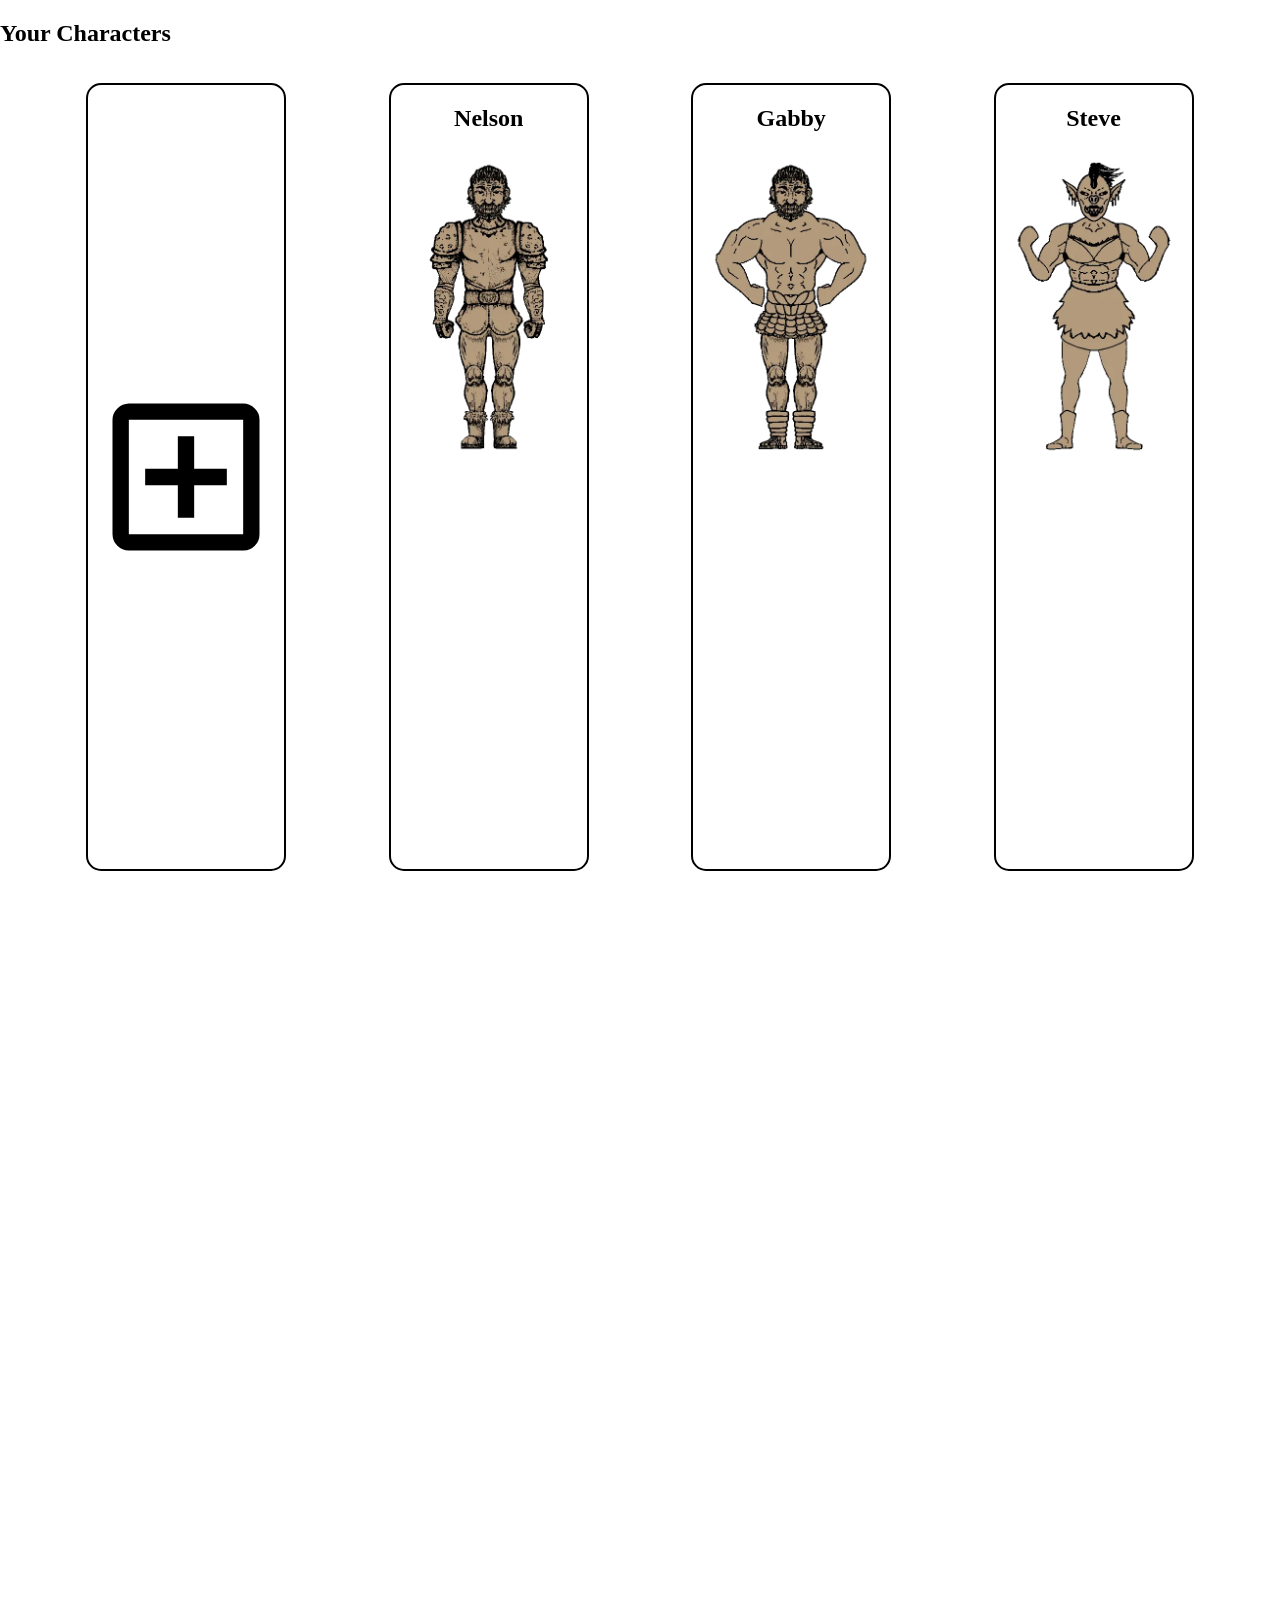
==== index.html @ 0a2568e2 "chore: rename main html to index for GhPages" ====
<!DOCTYPE html>
<html>
    <head>
	<meta name="viewport" content="width=device-width, initial-scale=1.0">
	<title>DnD Character Creator</title>
	<link rel="stylesheet" href="./style/index.css"></link>
	<script src="./script/nav.js"></script>
    </head>
    <body>
<article id="library">
    <h1>Your Characters</h1>
    <section id="deck">
	<card id="add"></card> <!-- background plus symbol -->
    </section>
</article>

<template id="cardTemplate">
	<card> <!-- template -->
	    <h2 id="characterName">Nelson</h2>
	    <!-- Figure goes here -->
	</card>
</template>

<template id="figureTemplate">
    <figure>
	<img class="head" />
	<img class="body" />
	<img class="legs" />
	<img class="feet" />
    </figure>
</template>

<script>
const createCharacterFigure = (images = []) => {
    const figure = document.getElementById("figureTemplate").content.cloneNode(true);
    images.forEach(imageName => {
	const bodyPart = imageName.split(".webp")[0].split("_")[2];
	const img = figure.querySelector(`.${bodyPart}`);
	img.src = "./assets/character_images/" + imageName;
	if (imageName.charAt(0) === "m") {
	    img.alt = "male" + imageName.split(".webp")[0].replaceAll("_", " ").slice(1);
	} else {
	    img.alt = "female" + imageName.split(".webp")[0].replaceAll("_", " ").slice(1);
	}
    });
    return figure;
};

const createCharacterCard = (name, images) => {
    const card = document.getElementById("cardTemplate").content.cloneNode(true);
    card.getElementById("characterName").textContent = name;
    card.children[0].appendChild(createCharacterFigure(images));
    document.getElementById("deck").appendChild(card);
};

Object.entries(window.characters).forEach(character => createCharacterCard(...character) );
</script>

<article id="view_placeholder"></article>
    </body>
</html>
---- style/index.css ----
* {
    user-select: none;
    box-sizing: border-box;
}

body * {
//    border: 1px solid black;
//    border-style: inset;
}


html, body {
    margin: 0;
    padding: 0;
    position: relative;
    width: 100%;
    height: 100%;
}

body {
    overflow: hidden;
}

article {
    /* change to 50% when 100vw >= 850px */
    width: 100%;
    height: 100%;
}

section#deck {
    display: flex;
    flex-flow: row wrap;
    justify-content: space-evenly;
    align-items: stretch;
    overflow-y: auto;
    /* subtract 2em for <h1>, 2em for top & bottom padding... */
    height: calc(100% - 5em);
    padding-bottom: var(--space, 1rem);
    gap: var(--space, 1rem);
}

section#deck > * {
    margin-top: var(--space, 1rem);
}

card#add {
    background-image: url('../assets/icons/add.svg');
    background-repeat: no-repeat;
    background-position: center;
    background-size: contain;
}

card {
    width: clamp(200px, 80vw, 200px);
    aspect-ratio: 0.8;
    position: relative;

    border: 2px solid black;
    border-radius: 15px;
}

card > h2 {
    text-align: center;
}

/* Nelson's images are 400x600
 * There are 2 overlaps of 50px (head-body and body-legs)
 * and one overlap of 25px (legs-feet)
 *
 * N.B. heights will vary with the new Dwarf race
 */
/*

Dimensions

Head
400 x 150

Body
400 x 275
top-offset: 50

Legs
400 x 200
top: 50
bottom: 25

Feet 
400 x 100

*/
figure {
    margin: 0;
    position: relative;
    width: 100%;
    aspect-ratio: 4 / 6;
}

figure > img {
    position: relative;
    width: 100%;
}

figure > img.head {
    z-index: 2;
}

figure > img.body {
    z-index: 1;
}

figure > img.body, figure > img.legs {
    margin-top: calc(-1 * 100% / 12 * 6 / 4 );
}

figure > img.feet {
    margin-top: calc(-1 * 100% * 1 / 24 * 6 / 4 );
}
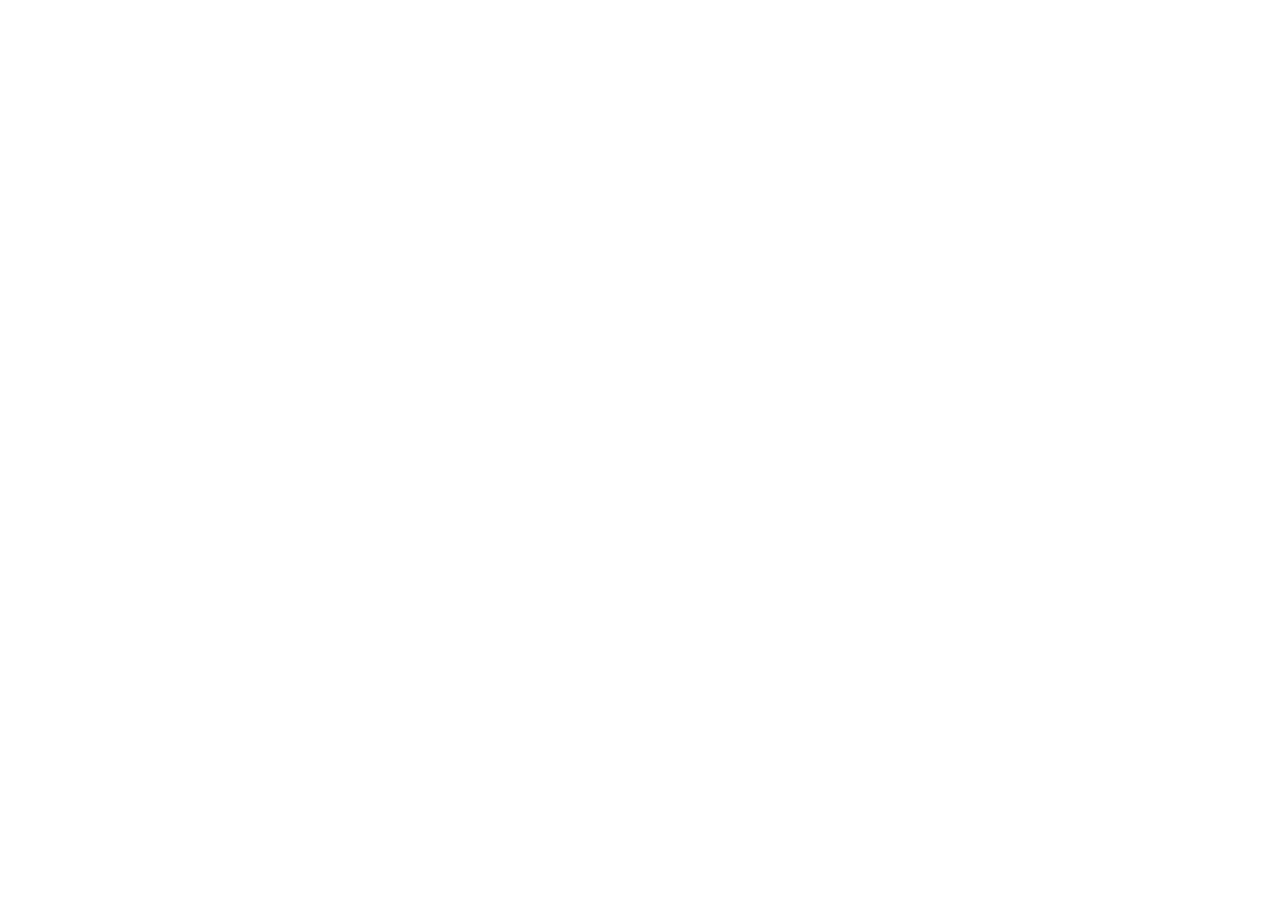
==== commit a0012b38: "chore: put nav stuff in `script/nav.js` and begin with an empty `<article />`" ====
--- a/index.html
+++ b/index.html
@@ -4,15 +4,10 @@
 	<meta name="viewport" content="width=device-width, initial-scale=1.0">
 	<title>DnD Character Creator</title>
 	<link rel="stylesheet" href="./style/index.css"></link>
-	<script src="./script/nav.js"></script>
+	<script src="./script/nav.js" type="module"></script>
     </head>
     <body>
-<article id="library">
-    <h1>Your Characters</h1>
-    <section id="deck">
-	<card id="add"></card> <!-- background plus symbol -->
-    </section>
-</article>
+<article></article>
 
 <template id="cardTemplate">
 	<card> <!-- template -->
@@ -29,33 +24,5 @@
 	<img class="feet" />
     </figure>
 </template>
-
-<script>
-const createCharacterFigure = (images = []) => {
-    const figure = document.getElementById("figureTemplate").content.cloneNode(true);
-    images.forEach(imageName => {
-	const bodyPart = imageName.split(".webp")[0].split("_")[2];
-	const img = figure.querySelector(`.${bodyPart}`);
-	img.src = "./assets/character_images/" + imageName;
-	if (imageName.charAt(0) === "m") {
-	    img.alt = "male" + imageName.split(".webp")[0].replaceAll("_", " ").slice(1);
-	} else {
-	    img.alt = "female" + imageName.split(".webp")[0].replaceAll("_", " ").slice(1);
-	}
-    });
-    return figure;
-};
-
-const createCharacterCard = (name, images) => {
-    const card = document.getElementById("cardTemplate").content.cloneNode(true);
-    card.getElementById("characterName").textContent = name;
-    card.children[0].appendChild(createCharacterFigure(images));
-    document.getElementById("deck").appendChild(card);
-};
-
-Object.entries(window.characters).forEach(character => createCharacterCard(...character) );
-</script>
-
-<article id="view_placeholder"></article>
     </body>
 </html>
--- a/style/index.css
+++ b/style/index.css
@@ -31,7 +31,7 @@
     display: flex;
     flex-flow: row wrap;
     justify-content: space-evenly;
-    align-items: stretch;
+    align-items: flex-start;
     overflow-y: auto;
     /* subtract 2em for <h1>, 2em for top & bottom padding... */
     height: calc(100% - 5em);
@@ -63,6 +63,39 @@
     text-align: center;
 }
 
+#create_selector > div:has(selector) {
+    height: 80%;
+    aspect-ratio: 4 / 5.2;
+}
+
+selector {
+    display: block;
+    width: 100%;
+}
+
+selector > img {
+    width: 70%;
+}
+
+selector > l-arrow,
+selector > r-arrow {
+    width: 12%;
+}
+
+
+l-arrow, r-arrow {
+    cursor: pointer;
+    width: 75px;
+    aspect-ratio: 1;
+    display: inline-block;
+    background-image: url('/assets/icons/nav_arrow.webp');
+    background-size: contain;
+}
+
+r-arrow {
+    transform: scaleX(-1);
+}
+
 /* Nelson's images are 400x600
  * There are 2 overlaps of 50px (head-body and body-legs)
  * and one overlap of 25px (legs-feet)
@@ -89,10 +122,18 @@
 400 x 100
 
 */
+
 figure {
     margin: 0;
     position: relative;
     width: 100%;
+    aspect-ratio: 4 / 6;
+}
+
+#view > figure,
+#create_done > figure {
+    width: unset;
+    height: 80%;
     aspect-ratio: 4 / 6;
 }
 
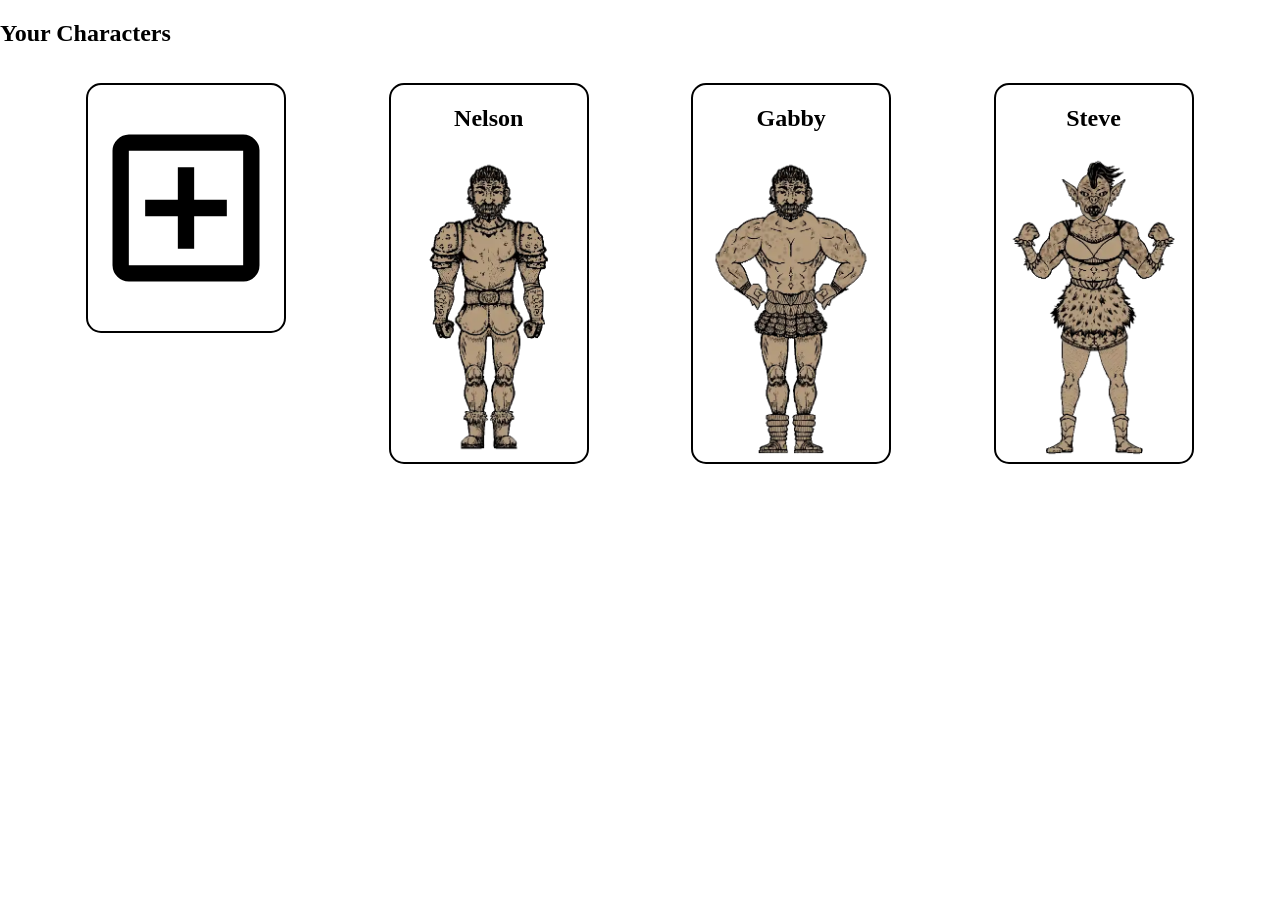
==== commit fee74b84: "fix: icon" ====
--- a/index.html
+++ b/index.html
@@ -1,6 +1,7 @@
 <!DOCTYPE html>
 <html>
     <head>
+	<link rel="icon" type="image/x-icon" href="icon.ico">
 	<meta name="viewport" content="width=device-width, initial-scale=1.0">
 	<title>DnD Character Creator</title>
 	<link rel="stylesheet" href="./style/index.css"></link>
--- a/style/index.css
+++ b/style/index.css
@@ -88,7 +88,7 @@
     width: 75px;
     aspect-ratio: 1;
     display: inline-block;
-    background-image: url('/assets/icons/nav_arrow.webp');
+    background-image: url('../assets/icons/nav_arrow.webp');
     background-size: contain;
 }
 
